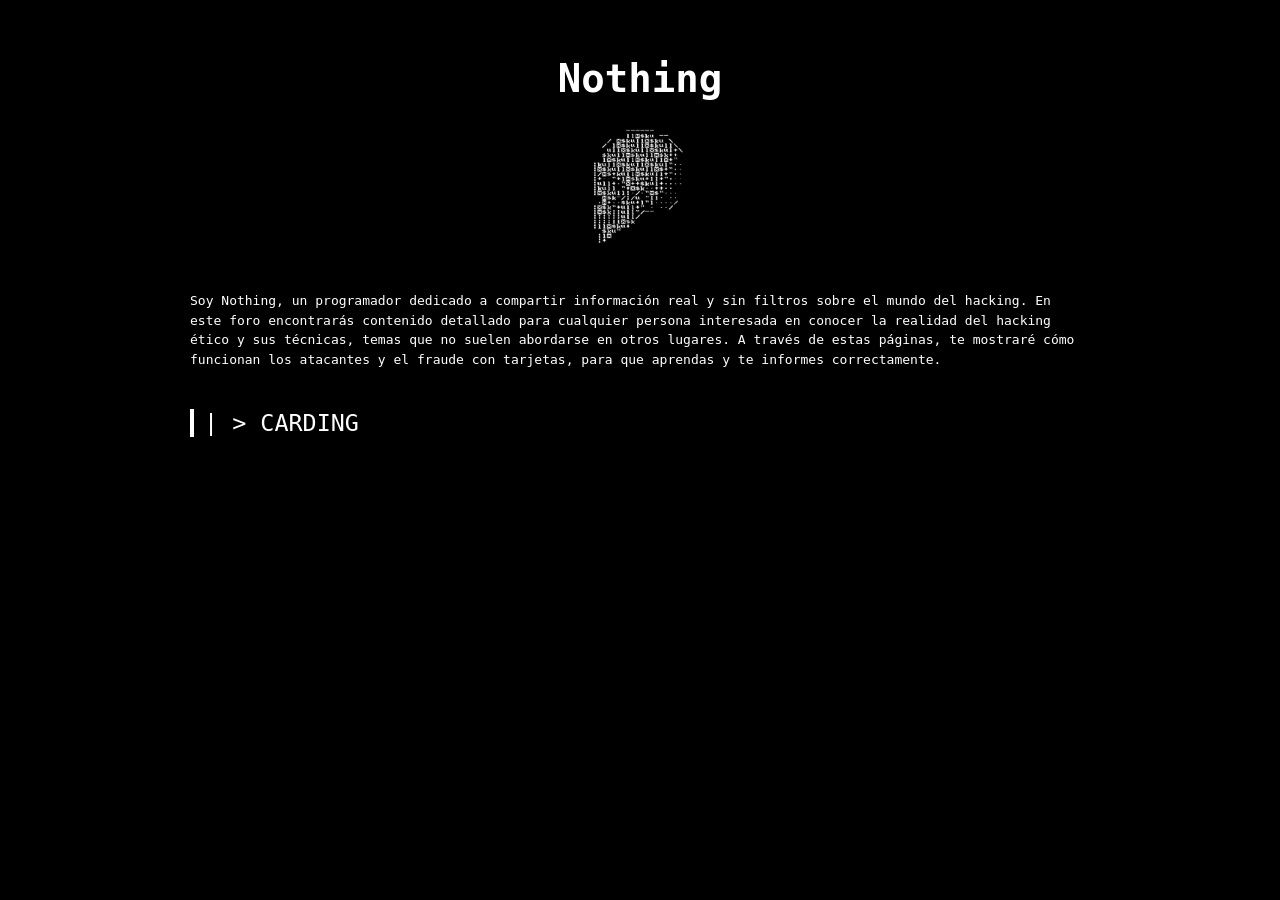
==== index.html @ 1394ea4d "Add files via upload" ====
<!DOCTYPE html>
<html lang="es">
<head>
    <meta charset="UTF-8">
    <title>Nothing v5.4</title>
    <style>
        body { background: #000; color: #fff; font-family: monospace; margin: 0; padding: 30px; overflow-x: hidden; }
        #asciiRain { position: fixed; top: 0; left: 0; z-index: -1; width: 100%; height: 100%; }
        #wrapper { max-width: 900px; margin: auto; text-align: center; }
        h1 { font-size: 3em; margin-bottom: 10px; animation: flicker 3s infinite; }
        @keyframes flicker { 0%,19%,21%,23%,25%,54%,56%,100% { opacity: 1; } 20%,24%,55% { opacity: 0.4; } }
        img { display: block; margin: 0 auto; width: 150px; }
        .intro { margin: 30px 0; font-size: 1em; line-height: 1.5em; text-align: left; }
        .section-title { font-size: 1.8em; cursor: pointer; margin-top: 40px; border-left: 4px solid #fff; padding-left: 10px; text-align: left; }
        .article-content { display: none; margin-top: 20px; text-align: left; line-height: 1.5em; white-space: pre-wrap; }
        #snakeGame { position: fixed; top: 50%; left: 50%; transform: translate(-50%, -50%); z-index: 10; display: none; background: #000; border: 3px solid #fff; padding: 10px; }
    </style>
</head>
<body>
<canvas id="asciiRain"></canvas>
<div id="wrapper">
    <h1>Nothing</h1>
    <img src="skull.gif" alt="skull">

    <div class="intro">
Soy Nothing, un programador dedicado a compartir información real y sin filtros sobre el mundo del hacking.  
En este foro encontrarás contenido detallado para cualquier persona interesada en conocer la realidad del hacking ético y sus técnicas, temas que no suelen abordarse en otros lugares.  
A través de estas páginas, te mostraré cómo funcionan los atacantes y el fraude con tarjetas, para que aprendas y te informes correctamente.
    </div>

    <div class="section-title" onclick="toggleArticle()">| > CARDING</div>
    <div class="article-content" id="article">
[CONTENIDO COMPLETO DEL ARTÍCULO ULTRA EXTENDIDO INTEGRADO AQUÍ]
    </div>
</div>
<canvas id="asciiRain"></canvas>
<canvas id="snakeGame" width="400" height="400"></canvas>
<script>
// ASCII lluvia solo en bordes
const asciiRain = document.getElementById('asciiRain');
const ctx = asciiRain.getContext('2d');
function resizeRain() {
  asciiRain.width = window.innerWidth; asciiRain.height = window.innerHeight;
  fontSize = 16;
  columns = Math.floor(asciiRain.width / fontSize);
  drops = Array(columns).fill().map(() => Math.random() * -20);
  ctx.clearRect(0, 0, asciiRain.width, asciiRain.height);
}
let fontSize = 16, columns, drops;
resizeRain();
let rainActive = false;
function drawRain() {
  if (!rainActive) return;
  ctx.fillStyle = 'rgba(0,0,0,0.05)'; ctx.fillRect(0, 0, asciiRain.width, asciiRain.height);
  ctx.fillStyle = '#fff'; ctx.font = fontSize + 'px monospace';
  const wrapperWidth = 900;
  const leftBound = (asciiRain.width - wrapperWidth) / 2;
  const rightBound = leftBound + wrapperWidth;
  const edgeMargin = 50; // margen adicional
  for (let i = 0; i < drops.length; i++) {
    const x = i * fontSize;
    // solo dibujar si está fuera del área central más margen
    if (x < leftBound + edgeMargin || x > rightBound - edgeMargin) {
      ctx.fillText('☠', x, drops[i] * fontSize);
      if (drops[i] * fontSize > asciiRain.height && Math.random() > 0.975) drops[i] = 0;
      drops[i]++;
    }
  }
}
setInterval(drawRain, 35);
window.addEventListener('resize', resizeRain);
document.addEventListener('keydown', e => {
  if (e.ctrlKey && e.key.toLowerCase() === 'm') {
    rainActive = !rainActive;
    if (!rainActive) ctx.clearRect(0, 0, asciiRain.width, asciiRain.height);
  }
});

// Mostrar/ocultar artículo
function toggleArticle() {
  const art = document.getElementById('article');
  art.style.display = (art.style.display === 'block') ? 'none' : 'block';
}

// Juego de serpiente
const snakeCanvas = document.getElementById('snakeGame');
const sctx = snakeCanvas.getContext('2d');
let box = 20, snake, direction, food, gameInterval, canChange = true, waiting = true, blinkVisible = true, score = 0;

function resetSnake() {
  snake = [{x:9*box,y:10*box}];
  direction = "RIGHT";
  food = {x:Math.floor(Math.random()*20)*box, y:Math.floor(Math.random()*20)*box};
  score = 0;
  canChange = true;
}

function drawPressStart() {
  sctx.fillStyle = "#000"; sctx.fillRect(0,0,400,400);
  if (blinkVisible) {
    sctx.fillStyle = "#fff";
    sctx.font = "24px monospace";
    sctx.textAlign = "center";
    sctx.fillText("PRESS START", 200, 200);
  }
}

function drawGameOver() {
  sctx.fillStyle = "#000"; sctx.fillRect(0,0,400,400);
  sctx.fillStyle = "#fff";
  sctx.font = "24px monospace";
  sctx.textAlign = "center";
  sctx.fillText("GAME OVER", 200, 180);
  sctx.fillText("SCORE: " + score, 200, 220);
}

function drawSnake() {
  let headX = snake[0].x, headY = snake[0].y;
  if(direction=="LEFT") headX -= box;
  if(direction=="UP") headY -= box;
  if(direction=="RIGHT") headX += box;
  if(direction=="DOWN") headY += box;
  if(headX < 0 || headX >= 400 || headY < 0 || headY >= 400) {
    clearInterval(gameInterval);
    drawGameOver(); waiting = true; return;
  }
  for (let i = 1; i < snake.length; i++) {
    if (headX === snake[i].x && headY === snake[i].y) {
      clearInterval(gameInterval);
      drawGameOver(); waiting = true; return;
    }
  }
  snake.unshift({x: headX, y: headY});
  if(headX === food.x && headY === food.y) {
    score++;
    food = {x: Math.floor(Math.random()*20)*box, y: Math.floor(Math.random()*20)*box};
  } else {
    snake.pop();
  }
  sctx.fillStyle = "#000"; sctx.fillRect(0,0,400,400);
  sctx.fillStyle = "#FF3B30"; sctx.fillRect(food.x, food.y, box, box);
  sctx.fillStyle = "#A6C48A";
  snake.forEach(segment => { sctx.fillRect(segment.x, segment.y, box, box); });
  sctx.fillStyle = "#fff";
  sctx.font = "16px monospace"; sctx.textAlign = "left";
  sctx.fillText("SCORE: " + score, 10, 20);
  canChange = true;
}

document.addEventListener('keydown', e => {
  if (e.ctrlKey && e.shiftKey && e.key.toLowerCase() === 'x') {
    if (snakeCanvas.style.display === 'block') {
      snakeCanvas.style.display = 'none'; clearInterval(gameInterval); waiting = true;
    } else {
      snakeCanvas.style.display = 'block'; resetSnake(); waiting = true; blinkVisible = true;
      drawPressStart();
      gameInterval = setInterval(() => {
        if (waiting) {
          drawPressStart(); blinkVisible = !blinkVisible;
        }
      }, 500);
    }
  } else if (!waiting && canChange) {
    if(e.key === "ArrowLeft" && direction !== "RIGHT") { direction = "LEFT"; canChange = false; }
    else if(e.key === "ArrowUp" && direction !== "DOWN") { direction = "UP"; canChange = false; }
    else if(e.key === "ArrowRight" && direction !== "LEFT") { direction = "RIGHT"; canChange = false; }
    else if(e.key === "ArrowDown" && direction !== "UP") { direction = "DOWN"; canChange = false; }
  } else if (waiting && e.key === " " ) {
    clearInterval(gameInterval); waiting = false; resetSnake(); gameInterval = setInterval(drawSnake, 120);
  }
});
</script>
</body>
</html>
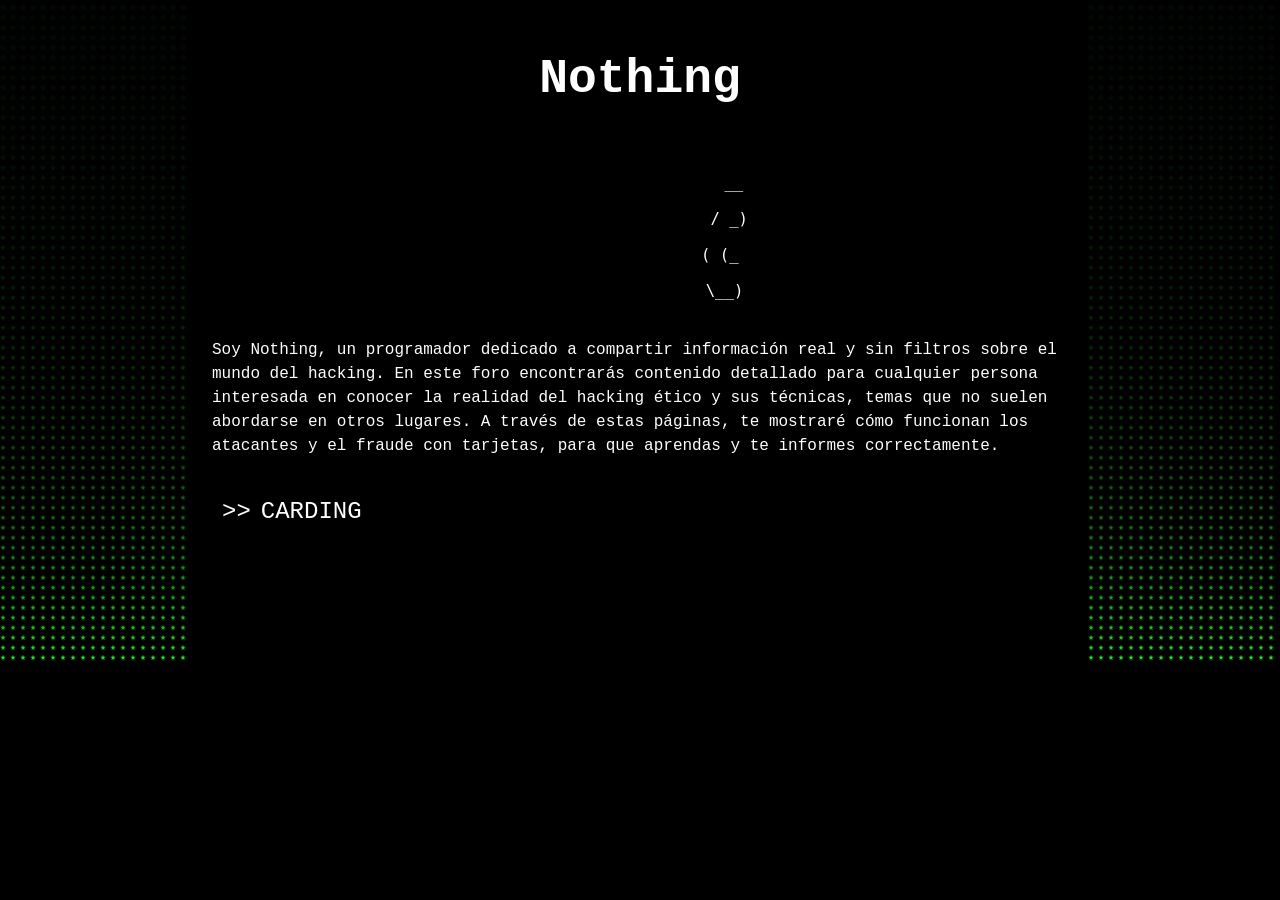
==== commit 83683ec3: "Add files via upload" ====
--- a/index.html
+++ b/index.html
@@ -1,175 +1,354 @@
-
 <!DOCTYPE html>
 <html lang="es">
 <head>
     <meta charset="UTF-8">
-    <title>Nothing v5.4</title>
+    <title>Nothing</title>
     <style>
-        body { background: #000; color: #fff; font-family: monospace; margin: 0; padding: 30px; overflow-x: hidden; }
-        #asciiRain { position: fixed; top: 0; left: 0; z-index: -1; width: 100%; height: 100%; }
-        #wrapper { max-width: 900px; margin: auto; text-align: center; }
-        h1 { font-size: 3em; margin-bottom: 10px; animation: flicker 3s infinite; }
-        @keyframes flicker { 0%,19%,21%,23%,25%,54%,56%,100% { opacity: 1; } 20%,24%,55% { opacity: 0.4; } }
-        img { display: block; margin: 0 auto; width: 150px; }
-        .intro { margin: 30px 0; font-size: 1em; line-height: 1.5em; text-align: left; }
-        .section-title { font-size: 1.8em; cursor: pointer; margin-top: 40px; border-left: 4px solid #fff; padding-left: 10px; text-align: left; }
-        .article-content { display: none; margin-top: 20px; text-align: left; line-height: 1.5em; white-space: pre-wrap; }
-        #snakeGame { position: fixed; top: 50%; left: 50%; transform: translate(-50%, -50%); z-index: 10; display: none; background: #000; border: 3px solid #fff; padding: 10px; }
+        body {
+            margin: 0;
+            padding: 0;
+            background: #000;
+            color: #fff;
+            font-family: 'Courier New', monospace;
+            overflow: hidden;
+        }
+        #container {
+            position: relative;
+            width: 100vw;
+            height: 100vh;
+            overflow: hidden;
+        }
+        canvas {
+            position: absolute;
+            top: 0;
+            width: 15vw;
+            height: 100vh;
+            pointer-events: none;
+        }
+        #rain-left {
+            left: 0;
+        }
+        #rain-right {
+            right: 0;
+        }
+        #main-content {
+            position: absolute;
+            top: 0;
+            left: 15vw;
+            width: 70vw;
+            height: 100vh;
+            overflow-y: auto;
+            padding: 20px;
+            box-sizing: border-box;
+        }
+        h1 {
+            text-align: center;
+            font-size: 3em;
+        }
+        #icon {
+            text-align: center;
+            font-family: monospace;
+            white-space: pre;
+            font-size: 1.2em;
+            margin: 0 auto;
+            width: fit-content;
+        }
+        p.intro {
+            margin-top: 20px;
+            line-height: 1.5;
+        }
+        #carding-title {
+            margin-top: 40px;
+            font-size: 1.5em;
+            cursor: pointer;
+            display: flex;
+            align-items: center;
+        }
+        #carding-title span {
+            margin-left: 10px;
+        }
+        #carding-content {
+            margin-top: 10px;
+            display: none;
+            line-height: 1.5;
+            white-space: pre-wrap;
+        }
+        #snake-modal {
+            position: fixed;
+            top: 50%;
+            left: 50%;
+            transform: translate(-50%, -50%);
+            width: 400px;
+            height: 400px;
+            background: #000;
+            border: 2px solid #fff;
+            display: none;
+            z-index: 1000;
+        }
+        #snake-canvas {
+            display: block;
+            background: #000;
+        }
+        #press-start, #game-over {
+            color: #fff;
+            text-align: center;
+            font-size: 1.2em;
+            margin-top: 180px;
+            font-family: sans-serif;
+            animation: blink 1s step-end infinite;
+        }
+        #score-display {
+            position: absolute;
+            top: 10px;
+            left: 10px;
+            color: #0f0;
+            font-family: monospace;
+        }
+        @keyframes blink {
+            50% { opacity: 0; }
+        }
     </style>
 </head>
 <body>
-<canvas id="asciiRain"></canvas>
-<div id="wrapper">
-    <h1>Nothing</h1>
-    <img src="skull.gif" alt="skull">
-
-    <div class="intro">
-Soy Nothing, un programador dedicado a compartir información real y sin filtros sobre el mundo del hacking.  
-En este foro encontrarás contenido detallado para cualquier persona interesada en conocer la realidad del hacking ético y sus técnicas, temas que no suelen abordarse en otros lugares.  
-A través de estas páginas, te mostraré cómo funcionan los atacantes y el fraude con tarjetas, para que aprendas y te informes correctamente.
+    <div id="container">
+        <canvas id="rain-left"></canvas>
+        <canvas id="rain-right"></canvas>
+        <div id="main-content">
+            <h1>Nothing</h1>
+            <div id="icon">
+                <!-- ASCII skull icon -->
+                <span>    __</span><br>
+                <span>   / _)</span><br>
+                <span>  ( (_ </span><br>
+                <span>   \__) </span>
+            </div>
+            <p class="intro">
+Soy Nothing, un programador dedicado a compartir información real y sin filtros sobre el mundo del hacking. En este foro encontrarás contenido detallado para cualquier persona interesada en conocer la realidad del hacking ético y sus técnicas, temas que no suelen abordarse en otros lugares. A través de estas páginas, te mostraré cómo funcionan los atacantes y el fraude con tarjetas, para que aprendas y te informes correctamente.
+            </p>
+            <div id="carding-title">
+                <span>>></span><span>CARDING</span>
+            </div>
+            <div id="carding-content">
+[Contenido completo del artículo ultra extendido integrado aquí]
+            </div>
+        </div>
     </div>
 
-    <div class="section-title" onclick="toggleArticle()">| > CARDING</div>
-    <div class="article-content" id="article">
-[CONTENIDO COMPLETO DEL ARTÍCULO ULTRA EXTENDIDO INTEGRADO AQUÍ]
+    <div id="snake-modal">
+        <canvas id="snake-canvas" width="400" height="400"></canvas>
+        <div id="press-start">PRESS START</div>
+        <div id="game-over" style="display:none;">GAME OVER</div>
+        <div id="score-display" style="display:none;">Score: 0</div>
     </div>
-</div>
-<canvas id="asciiRain"></canvas>
-<canvas id="snakeGame" width="400" height="400"></canvas>
-<script>
-// ASCII lluvia solo en bordes
-const asciiRain = document.getElementById('asciiRain');
-const ctx = asciiRain.getContext('2d');
-function resizeRain() {
-  asciiRain.width = window.innerWidth; asciiRain.height = window.innerHeight;
-  fontSize = 16;
-  columns = Math.floor(asciiRain.width / fontSize);
-  drops = Array(columns).fill().map(() => Math.random() * -20);
-  ctx.clearRect(0, 0, asciiRain.width, asciiRain.height);
-}
-let fontSize = 16, columns, drops;
-resizeRain();
-let rainActive = false;
-function drawRain() {
-  if (!rainActive) return;
-  ctx.fillStyle = 'rgba(0,0,0,0.05)'; ctx.fillRect(0, 0, asciiRain.width, asciiRain.height);
-  ctx.fillStyle = '#fff'; ctx.font = fontSize + 'px monospace';
-  const wrapperWidth = 900;
-  const leftBound = (asciiRain.width - wrapperWidth) / 2;
-  const rightBound = leftBound + wrapperWidth;
-  const edgeMargin = 50; // margen adicional
-  for (let i = 0; i < drops.length; i++) {
-    const x = i * fontSize;
-    // solo dibujar si está fuera del área central más margen
-    if (x < leftBound + edgeMargin || x > rightBound - edgeMargin) {
-      ctx.fillText('☠', x, drops[i] * fontSize);
-      if (drops[i] * fontSize > asciiRain.height && Math.random() > 0.975) drops[i] = 0;
-      drops[i]++;
-    }
-  }
-}
-setInterval(drawRain, 35);
-window.addEventListener('resize', resizeRain);
-document.addEventListener('keydown', e => {
-  if (e.ctrlKey && e.key.toLowerCase() === 'm') {
-    rainActive = !rainActive;
-    if (!rainActive) ctx.clearRect(0, 0, asciiRain.width, asciiRain.height);
-  }
-});
-
-// Mostrar/ocultar artículo
-function toggleArticle() {
-  const art = document.getElementById('article');
-  art.style.display = (art.style.display === 'block') ? 'none' : 'block';
-}
-
-// Juego de serpiente
-const snakeCanvas = document.getElementById('snakeGame');
-const sctx = snakeCanvas.getContext('2d');
-let box = 20, snake, direction, food, gameInterval, canChange = true, waiting = true, blinkVisible = true, score = 0;
-
-function resetSnake() {
-  snake = [{x:9*box,y:10*box}];
-  direction = "RIGHT";
-  food = {x:Math.floor(Math.random()*20)*box, y:Math.floor(Math.random()*20)*box};
-  score = 0;
-  canChange = true;
-}
-
-function drawPressStart() {
-  sctx.fillStyle = "#000"; sctx.fillRect(0,0,400,400);
-  if (blinkVisible) {
-    sctx.fillStyle = "#fff";
-    sctx.font = "24px monospace";
-    sctx.textAlign = "center";
-    sctx.fillText("PRESS START", 200, 200);
-  }
-}
-
-function drawGameOver() {
-  sctx.fillStyle = "#000"; sctx.fillRect(0,0,400,400);
-  sctx.fillStyle = "#fff";
-  sctx.font = "24px monospace";
-  sctx.textAlign = "center";
-  sctx.fillText("GAME OVER", 200, 180);
-  sctx.fillText("SCORE: " + score, 200, 220);
-}
-
-function drawSnake() {
-  let headX = snake[0].x, headY = snake[0].y;
-  if(direction=="LEFT") headX -= box;
-  if(direction=="UP") headY -= box;
-  if(direction=="RIGHT") headX += box;
-  if(direction=="DOWN") headY += box;
-  if(headX < 0 || headX >= 400 || headY < 0 || headY >= 400) {
-    clearInterval(gameInterval);
-    drawGameOver(); waiting = true; return;
-  }
-  for (let i = 1; i < snake.length; i++) {
-    if (headX === snake[i].x && headY === snake[i].y) {
-      clearInterval(gameInterval);
-      drawGameOver(); waiting = true; return;
-    }
-  }
-  snake.unshift({x: headX, y: headY});
-  if(headX === food.x && headY === food.y) {
-    score++;
-    food = {x: Math.floor(Math.random()*20)*box, y: Math.floor(Math.random()*20)*box};
-  } else {
-    snake.pop();
-  }
-  sctx.fillStyle = "#000"; sctx.fillRect(0,0,400,400);
-  sctx.fillStyle = "#FF3B30"; sctx.fillRect(food.x, food.y, box, box);
-  sctx.fillStyle = "#A6C48A";
-  snake.forEach(segment => { sctx.fillRect(segment.x, segment.y, box, box); });
-  sctx.fillStyle = "#fff";
-  sctx.font = "16px monospace"; sctx.textAlign = "left";
-  sctx.fillText("SCORE: " + score, 10, 20);
-  canChange = true;
-}
-
-document.addEventListener('keydown', e => {
-  if (e.ctrlKey && e.shiftKey && e.key.toLowerCase() === 'x') {
-    if (snakeCanvas.style.display === 'block') {
-      snakeCanvas.style.display = 'none'; clearInterval(gameInterval); waiting = true;
-    } else {
-      snakeCanvas.style.display = 'block'; resetSnake(); waiting = true; blinkVisible = true;
-      drawPressStart();
-      gameInterval = setInterval(() => {
-        if (waiting) {
-          drawPressStart(); blinkVisible = !blinkVisible;
-        }
-      }, 500);
-    }
-  } else if (!waiting && canChange) {
-    if(e.key === "ArrowLeft" && direction !== "RIGHT") { direction = "LEFT"; canChange = false; }
-    else if(e.key === "ArrowUp" && direction !== "DOWN") { direction = "UP"; canChange = false; }
-    else if(e.key === "ArrowRight" && direction !== "LEFT") { direction = "RIGHT"; canChange = false; }
-    else if(e.key === "ArrowDown" && direction !== "UP") { direction = "DOWN"; canChange = false; }
-  } else if (waiting && e.key === " " ) {
-    clearInterval(gameInterval); waiting = false; resetSnake(); gameInterval = setInterval(drawSnake, 120);
-  }
-});
-</script>
+
+    <script>
+        // Rain effect for left and right edges
+        class Rain {
+            constructor(canvas) {
+                this.canvas = canvas;
+                this.ctx = canvas.getContext('2d');
+                this.drops = [];
+                this.columns = 0;
+                this.init();
+                this.running = true;
+            }
+            init() {
+                this.canvas.width = this.canvas.clientWidth;
+                this.canvas.height = this.canvas.clientHeight;
+                this.columns = Math.floor(this.canvas.width / 10);
+                this.drops = new Array(this.columns).fill(0);
+            }
+            draw() {
+                if (!this.running) return;
+                this.ctx.fillStyle = 'rgba(0, 0, 0, 0.05)';
+                this.ctx.fillRect(0, 0, this.canvas.width, this.canvas.height);
+                this.ctx.fillStyle = '#0F0';
+                this.ctx.font = '10px monospace';
+                for (let i = 0; i < this.columns; i++) {
+                    const text = String.fromCharCode(0x2605);
+                    this.ctx.fillText(text, i * 10, this.drops[i] * 10);
+                    if (this.drops[i] * 10 > this.canvas.height && Math.random() > 0.975) {
+                        this.drops[i] = 0;
+                    }
+                    this.drops[i]++;
+                }
+            }
+            toggle() {
+                this.running = !this.running;
+                if (this.running) this.loop();
+            }
+            loop() {
+                this.draw();
+                if (this.running) requestAnimationFrame(() => this.loop());
+            }
+        }
+
+        const leftCanvas = document.getElementById('rain-left');
+        const rightCanvas = document.getElementById('rain-right');
+        const rainLeft = new Rain(leftCanvas);
+        const rainRight = new Rain(rightCanvas);
+        rainLeft.loop();
+        rainRight.loop();
+
+        // Toggle rain with Ctrl+M
+        window.addEventListener('keydown', (e) => {
+            if (e.ctrlKey && e.key.toLowerCase() === 'm') {
+                e.preventDefault();
+                rainLeft.toggle();
+                rainRight.toggle();
+                leftCanvas.style.display = rainLeft.running ? 'block' : 'none';
+                rightCanvas.style.display = rainRight.running ? 'block' : 'none';
+            }
+        });
+
+        // Carding toggle
+        const cardTitle = document.getElementById('carding-title');
+        const cardContent = document.getElementById('carding-content');
+        cardTitle.addEventListener('click', () => {
+            cardContent.style.display = cardContent.style.display === 'block' ? 'none' : 'block';
+        });
+
+        // Snake game
+        const snakeModal = document.getElementById('snake-modal');
+        const snakeCanvas = document.getElementById('snake-canvas');
+        const ctx = snakeCanvas.getContext('2d');
+        const pressStartDiv = document.getElementById('press-start');
+        const gameOverDiv = document.getElementById('game-over');
+        const scoreDisplay = document.getElementById('score-display');
+
+        let snake = [{ x: 200, y: 200 }];
+        let direction = { x: 0, y: 0 };
+        let food = null;
+        let score = 0;
+        let gameInterval = null;
+        let started = false;
+        let allowDirectionChange = true;
+
+        function resetGame() {
+            snake = [{ x: 200, y: 200 }];
+            direction = { x: 0, y: 0 };
+            score = 0;
+            food = randomFood();
+            started = false;
+            allowDirectionChange = true;
+            clearInterval(gameInterval);
+            ctx.clearRect(0, 0, snakeCanvas.width, snakeCanvas.height);
+            gameOverDiv.style.display = 'none';
+            scoreDisplay.style.display = 'none';
+            pressStartDiv.style.display = 'block';
+        }
+
+        function randomFood() {
+            const size = 20;
+            const x = Math.floor(Math.random() * (snakeCanvas.width / size)) * size;
+            const y = Math.floor(Math.random() * (snakeCanvas.height / size)) * size;
+            return { x, y };
+        }
+
+        function drawSnake() {
+            ctx.fillStyle = '#0F0';
+            snake.forEach((segment, index) => {
+                ctx.fillRect(segment.x, segment.y, 20, 20);
+            });
+        }
+
+        function drawFood() {
+            ctx.fillStyle = '#F00';
+            ctx.fillRect(food.x, food.y, 20, 20);
+        }
+
+        function moveSnake() {
+            const head = { x: snake[0].x + direction.x, y: snake[0].y + direction.y };
+            snake.unshift(head);
+            if (head.x === food.x && head.y === food.y) {
+                score++;
+                scoreDisplay.textContent = 'Score: ' + score;
+                food = randomFood();
+            } else {
+                snake.pop();
+            }
+        }
+
+        function checkCollision() {
+            const head = snake[0];
+            // Check wall collisions
+            if (head.x < 0 || head.x >= snakeCanvas.width || head.y < 0 || head.y >= snakeCanvas.height) {
+                return true;
+            }
+            // Check self collisions
+            for (let i = 1; i < snake.length; i++) {
+                if (head.x === snake[i].x && head.y === snake[i].y) {
+                    return true;
+                }
+            }
+            return false;
+        }
+
+        function gameLoop() {
+            ctx.clearRect(0, 0, snakeCanvas.width, snakeCanvas.height);
+            moveSnake();
+            if (checkCollision()) {
+                endGame();
+                return;
+            }
+            drawFood();
+            drawSnake();
+            allowDirectionChange = true;
+        }
+
+        function startGame() {
+            if (started) return;
+            started = true;
+            pressStartDiv.style.display = 'none';
+            scoreDisplay.style.display = 'block';
+            gameInterval = setInterval(gameLoop, 100);
+        }
+
+        function endGame() {
+            clearInterval(gameInterval);
+            gameOverDiv.style.display = 'block';
+            allowDirectionChange = false;
+        }
+
+        window.addEventListener('keydown', (e) => {
+            if (!started) {
+                if (e.key === ' ') {
+                    startGame();
+                }
+                return;
+            }
+            if (!allowDirectionChange) return;
+            let newDir = null;
+            if (e.key === 'ArrowUp') newDir = { x: 0, y: -20 };
+            if (e.key === 'ArrowDown') newDir = { x: 0, y: 20 };
+            if (e.key === 'ArrowLeft') newDir = { x: -20, y: 0 };
+            if (e.key === 'ArrowRight') newDir = { x: 20, y: 0 };
+            if (newDir) {
+                const nextX = snake[0].x + newDir.x;
+                const nextY = snake[0].y + newDir.y;
+                if (snake.length < 2 || (nextX !== snake[1].x || nextY !== snake[1].y)) {
+                    direction = newDir;
+                    allowDirectionChange = false;
+                }
+            }
+        });
+
+        // Toggle Snake with Ctrl+Shift+X
+        window.addEventListener('keydown', (e) => {
+            if (e.ctrlKey && e.shiftKey && e.key.toLowerCase() === 'x') {
+                e.preventDefault();
+                if (snakeModal.style.display === 'block') {
+                    snakeModal.style.display = 'none';
+                    resetGame();
+                } else {
+                    snakeModal.style.display = 'block';
+                    resetGame();
+                }
+            }
+        });
+
+        // Initialize
+        resetGame();
+    </script>
 </body>
 </html>
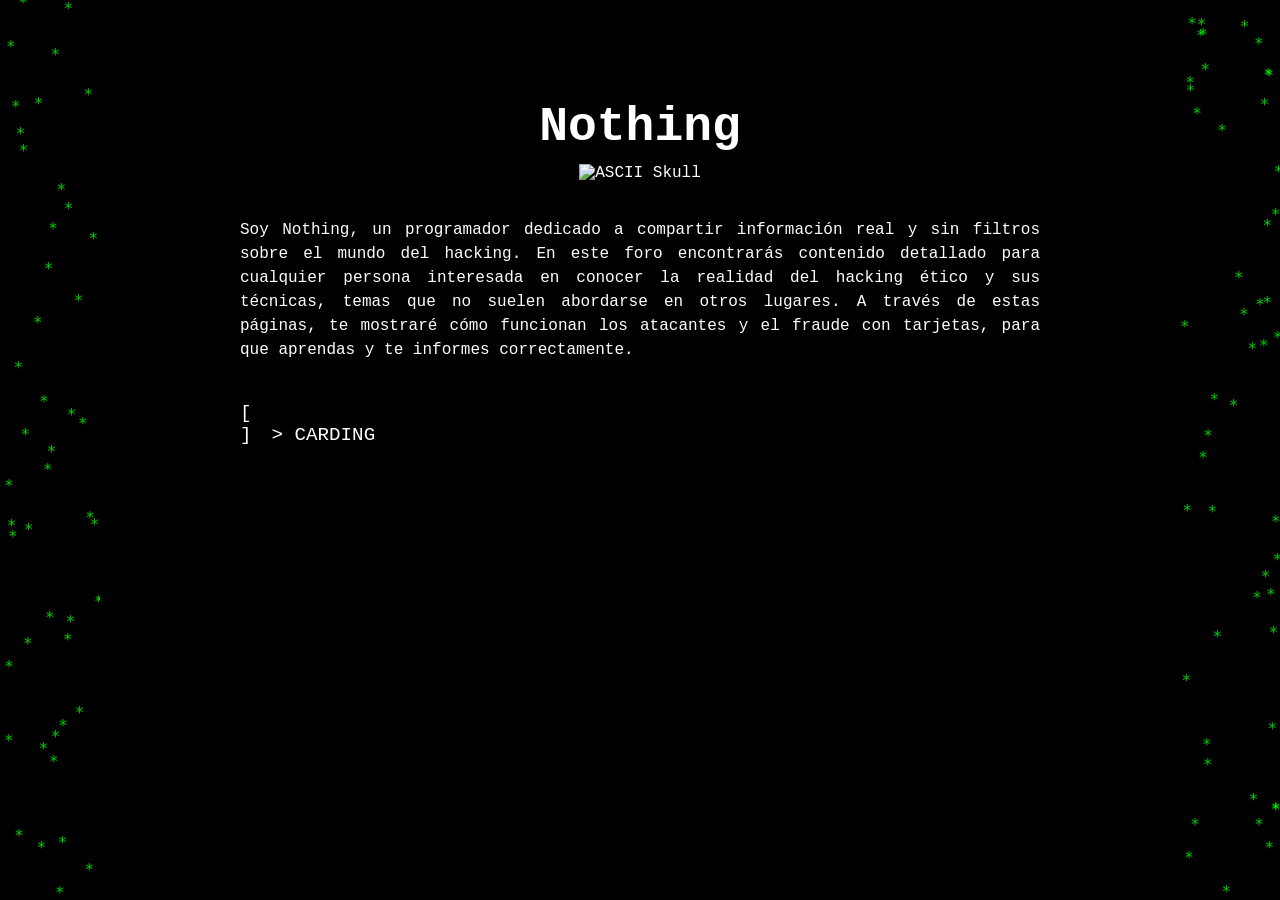
==== commit f5bec948: "Add files via upload" ====
--- a/index.html
+++ b/index.html
@@ -3,352 +3,38 @@
 <head>
     <meta charset="UTF-8">
     <title>Nothing</title>
-    <style>
-        body {
-            margin: 0;
-            padding: 0;
-            background: #000;
-            color: #fff;
-            font-family: 'Courier New', monospace;
-            overflow: hidden;
-        }
-        #container {
-            position: relative;
-            width: 100vw;
-            height: 100vh;
-            overflow: hidden;
-        }
-        canvas {
-            position: absolute;
-            top: 0;
-            width: 15vw;
-            height: 100vh;
-            pointer-events: none;
-        }
-        #rain-left {
-            left: 0;
-        }
-        #rain-right {
-            right: 0;
-        }
-        #main-content {
-            position: absolute;
-            top: 0;
-            left: 15vw;
-            width: 70vw;
-            height: 100vh;
-            overflow-y: auto;
-            padding: 20px;
-            box-sizing: border-box;
-        }
-        h1 {
-            text-align: center;
-            font-size: 3em;
-        }
-        #icon {
-            text-align: center;
-            font-family: monospace;
-            white-space: pre;
-            font-size: 1.2em;
-            margin: 0 auto;
-            width: fit-content;
-        }
-        p.intro {
-            margin-top: 20px;
-            line-height: 1.5;
-        }
-        #carding-title {
-            margin-top: 40px;
-            font-size: 1.5em;
-            cursor: pointer;
-            display: flex;
-            align-items: center;
-        }
-        #carding-title span {
-            margin-left: 10px;
-        }
-        #carding-content {
-            margin-top: 10px;
-            display: none;
-            line-height: 1.5;
-            white-space: pre-wrap;
-        }
-        #snake-modal {
-            position: fixed;
-            top: 50%;
-            left: 50%;
-            transform: translate(-50%, -50%);
-            width: 400px;
-            height: 400px;
-            background: #000;
-            border: 2px solid #fff;
-            display: none;
-            z-index: 1000;
-        }
-        #snake-canvas {
-            display: block;
-            background: #000;
-        }
-        #press-start, #game-over {
-            color: #fff;
-            text-align: center;
-            font-size: 1.2em;
-            margin-top: 180px;
-            font-family: sans-serif;
-            animation: blink 1s step-end infinite;
-        }
-        #score-display {
-            position: absolute;
-            top: 10px;
-            left: 10px;
-            color: #0f0;
-            font-family: monospace;
-        }
-        @keyframes blink {
-            50% { opacity: 0; }
-        }
-    </style>
+    <link rel="stylesheet" href="style.css">
 </head>
 <body>
-    <div id="container">
-        <canvas id="rain-left"></canvas>
-        <canvas id="rain-right"></canvas>
-        <div id="main-content">
-            <h1>Nothing</h1>
-            <div id="icon">
-                <!-- ASCII skull icon -->
-                <span>    __</span><br>
-                <span>   / _)</span><br>
-                <span>  ( (_ </span><br>
-                <span>   \__) </span>
-            </div>
-            <p class="intro">
-Soy Nothing, un programador dedicado a compartir información real y sin filtros sobre el mundo del hacking. En este foro encontrarás contenido detallado para cualquier persona interesada en conocer la realidad del hacking ético y sus técnicas, temas que no suelen abordarse en otros lugares. A través de estas páginas, te mostraré cómo funcionan los atacantes y el fraude con tarjetas, para que aprendas y te informes correctamente.
-            </p>
-            <div id="carding-title">
-                <span>>></span><span>CARDING</span>
-            </div>
-            <div id="carding-content">
-[Contenido completo del artículo ultra extendido integrado aquí]
+    <!-- Rain canvases on left and right -->
+    <canvas id="rain-left"></canvas>
+    <canvas id="rain-right"></canvas>
+
+    <div class="content">
+        <h1>Nothing</h1>
+        <img src="ascii_skull.png" alt="ASCII Skull" class="skull">
+        <p class="intro">Soy Nothing, un programador dedicado a compartir información real y sin filtros sobre el mundo del hacking. En este foro encontrarás contenido detallado para cualquier persona interesada en conocer la realidad del hacking ético y sus técnicas, temas que no suelen abordarse en otros lugares. A través de estas páginas, te mostraré cómo funcionan los atacantes y el fraude con tarjetas, para que aprendas y te informes correctamente.</p>
+        <div class="section">
+            <span class="toggle-indicator">[ ]</span> &gt; CARDING
+            <div class="section-content">
+                <!-- Contenido completo del artículo ultra extendido integrado aquí -->
+                <!-- Placeholder text -->
+                <h2>Carding: Fraude con Tarjetas</h2>
+                <p>Aquí va la información detallada sobre carding...</p>
             </div>
         </div>
     </div>
 
-    <div id="snake-modal">
-        <canvas id="snake-canvas" width="400" height="400"></canvas>
-        <div id="press-start">PRESS START</div>
-        <div id="game-over" style="display:none;">GAME OVER</div>
-        <div id="score-display" style="display:none;">Score: 0</div>
+    <!-- Snake game overlay -->
+    <div id="snake-container">
+        <canvas id="snake-canvas"></canvas>
+        <div id="snake-overlay">
+            <div id="press-start">PRESS START</div>
+            <div id="game-over" style="display:none;">GAME OVER</div>
+            <div id="score"></div>
+        </div>
     </div>
 
-    <script>
-        // Rain effect for left and right edges
-        class Rain {
-            constructor(canvas) {
-                this.canvas = canvas;
-                this.ctx = canvas.getContext('2d');
-                this.drops = [];
-                this.columns = 0;
-                this.init();
-                this.running = true;
-            }
-            init() {
-                this.canvas.width = this.canvas.clientWidth;
-                this.canvas.height = this.canvas.clientHeight;
-                this.columns = Math.floor(this.canvas.width / 10);
-                this.drops = new Array(this.columns).fill(0);
-            }
-            draw() {
-                if (!this.running) return;
-                this.ctx.fillStyle = 'rgba(0, 0, 0, 0.05)';
-                this.ctx.fillRect(0, 0, this.canvas.width, this.canvas.height);
-                this.ctx.fillStyle = '#0F0';
-                this.ctx.font = '10px monospace';
-                for (let i = 0; i < this.columns; i++) {
-                    const text = String.fromCharCode(0x2605);
-                    this.ctx.fillText(text, i * 10, this.drops[i] * 10);
-                    if (this.drops[i] * 10 > this.canvas.height && Math.random() > 0.975) {
-                        this.drops[i] = 0;
-                    }
-                    this.drops[i]++;
-                }
-            }
-            toggle() {
-                this.running = !this.running;
-                if (this.running) this.loop();
-            }
-            loop() {
-                this.draw();
-                if (this.running) requestAnimationFrame(() => this.loop());
-            }
-        }
-
-        const leftCanvas = document.getElementById('rain-left');
-        const rightCanvas = document.getElementById('rain-right');
-        const rainLeft = new Rain(leftCanvas);
-        const rainRight = new Rain(rightCanvas);
-        rainLeft.loop();
-        rainRight.loop();
-
-        // Toggle rain with Ctrl+M
-        window.addEventListener('keydown', (e) => {
-            if (e.ctrlKey && e.key.toLowerCase() === 'm') {
-                e.preventDefault();
-                rainLeft.toggle();
-                rainRight.toggle();
-                leftCanvas.style.display = rainLeft.running ? 'block' : 'none';
-                rightCanvas.style.display = rainRight.running ? 'block' : 'none';
-            }
-        });
-
-        // Carding toggle
-        const cardTitle = document.getElementById('carding-title');
-        const cardContent = document.getElementById('carding-content');
-        cardTitle.addEventListener('click', () => {
-            cardContent.style.display = cardContent.style.display === 'block' ? 'none' : 'block';
-        });
-
-        // Snake game
-        const snakeModal = document.getElementById('snake-modal');
-        const snakeCanvas = document.getElementById('snake-canvas');
-        const ctx = snakeCanvas.getContext('2d');
-        const pressStartDiv = document.getElementById('press-start');
-        const gameOverDiv = document.getElementById('game-over');
-        const scoreDisplay = document.getElementById('score-display');
-
-        let snake = [{ x: 200, y: 200 }];
-        let direction = { x: 0, y: 0 };
-        let food = null;
-        let score = 0;
-        let gameInterval = null;
-        let started = false;
-        let allowDirectionChange = true;
-
-        function resetGame() {
-            snake = [{ x: 200, y: 200 }];
-            direction = { x: 0, y: 0 };
-            score = 0;
-            food = randomFood();
-            started = false;
-            allowDirectionChange = true;
-            clearInterval(gameInterval);
-            ctx.clearRect(0, 0, snakeCanvas.width, snakeCanvas.height);
-            gameOverDiv.style.display = 'none';
-            scoreDisplay.style.display = 'none';
-            pressStartDiv.style.display = 'block';
-        }
-
-        function randomFood() {
-            const size = 20;
-            const x = Math.floor(Math.random() * (snakeCanvas.width / size)) * size;
-            const y = Math.floor(Math.random() * (snakeCanvas.height / size)) * size;
-            return { x, y };
-        }
-
-        function drawSnake() {
-            ctx.fillStyle = '#0F0';
-            snake.forEach((segment, index) => {
-                ctx.fillRect(segment.x, segment.y, 20, 20);
-            });
-        }
-
-        function drawFood() {
-            ctx.fillStyle = '#F00';
-            ctx.fillRect(food.x, food.y, 20, 20);
-        }
-
-        function moveSnake() {
-            const head = { x: snake[0].x + direction.x, y: snake[0].y + direction.y };
-            snake.unshift(head);
-            if (head.x === food.x && head.y === food.y) {
-                score++;
-                scoreDisplay.textContent = 'Score: ' + score;
-                food = randomFood();
-            } else {
-                snake.pop();
-            }
-        }
-
-        function checkCollision() {
-            const head = snake[0];
-            // Check wall collisions
-            if (head.x < 0 || head.x >= snakeCanvas.width || head.y < 0 || head.y >= snakeCanvas.height) {
-                return true;
-            }
-            // Check self collisions
-            for (let i = 1; i < snake.length; i++) {
-                if (head.x === snake[i].x && head.y === snake[i].y) {
-                    return true;
-                }
-            }
-            return false;
-        }
-
-        function gameLoop() {
-            ctx.clearRect(0, 0, snakeCanvas.width, snakeCanvas.height);
-            moveSnake();
-            if (checkCollision()) {
-                endGame();
-                return;
-            }
-            drawFood();
-            drawSnake();
-            allowDirectionChange = true;
-        }
-
-        function startGame() {
-            if (started) return;
-            started = true;
-            pressStartDiv.style.display = 'none';
-            scoreDisplay.style.display = 'block';
-            gameInterval = setInterval(gameLoop, 100);
-        }
-
-        function endGame() {
-            clearInterval(gameInterval);
-            gameOverDiv.style.display = 'block';
-            allowDirectionChange = false;
-        }
-
-        window.addEventListener('keydown', (e) => {
-            if (!started) {
-                if (e.key === ' ') {
-                    startGame();
-                }
-                return;
-            }
-            if (!allowDirectionChange) return;
-            let newDir = null;
-            if (e.key === 'ArrowUp') newDir = { x: 0, y: -20 };
-            if (e.key === 'ArrowDown') newDir = { x: 0, y: 20 };
-            if (e.key === 'ArrowLeft') newDir = { x: -20, y: 0 };
-            if (e.key === 'ArrowRight') newDir = { x: 20, y: 0 };
-            if (newDir) {
-                const nextX = snake[0].x + newDir.x;
-                const nextY = snake[0].y + newDir.y;
-                if (snake.length < 2 || (nextX !== snake[1].x || nextY !== snake[1].y)) {
-                    direction = newDir;
-                    allowDirectionChange = false;
-                }
-            }
-        });
-
-        // Toggle Snake with Ctrl+Shift+X
-        window.addEventListener('keydown', (e) => {
-            if (e.ctrlKey && e.shiftKey && e.key.toLowerCase() === 'x') {
-                e.preventDefault();
-                if (snakeModal.style.display === 'block') {
-                    snakeModal.style.display = 'none';
-                    resetGame();
-                } else {
-                    snakeModal.style.display = 'block';
-                    resetGame();
-                }
-            }
-        });
-
-        // Initialize
-        resetGame();
-    </script>
+    <script src="script.js"></script>
 </body>
 </html>
--- a/style.css
+++ b/style.css
@@ -0,0 +1,106 @@
+/* Base styles */
+body {
+    margin: 0;
+    padding: 0;
+    background-color: #000;
+    color: #fff;
+    overflow: hidden;
+    font-family: 'Courier New', Courier, monospace;
+}
+.content {
+    position: relative;
+    z-index: 10;
+    max-width: 800px;
+    margin: 100px auto;
+    text-align: center;
+}
+h1 {
+    font-size: 3em;
+    margin-bottom: 10px;
+}
+.skull {
+    width: 150px;
+    margin-bottom: 20px;
+}
+.intro {
+    text-align: justify;
+    line-height: 1.5;
+    margin-bottom: 40px;
+}
+.section {
+    text-align: left;
+    font-size: 1.2em;
+    cursor: pointer;
+    position: relative;
+    margin-bottom: 20px;
+}
+.toggle-indicator {
+    display: inline-block;
+    width: 20px;
+}
+.section-content {
+    display: none;
+    margin-top: 10px;
+    text-align: justify;
+    line-height: 1.5;
+}
+/* Rain canvases */
+#rain-left, #rain-right {
+    position: fixed;
+    top: 0;
+    width: 100px;
+    height: 100%;
+    z-index: 5;
+}
+#rain-left {
+    left: 0;
+}
+#rain-right {
+    right: 0;
+}
+/* Snake container */
+#snake-container {
+    display: none;
+    position: fixed;
+    top: 50%;
+    left: 50%;
+    transform: translate(-50%, -50%);
+    z-index: 20;
+    background: #000;
+    border: 2px solid #fff;
+}
+#snake-canvas {
+    background: #000;
+    display: block;
+}
+#snake-overlay {
+    position: absolute;
+    top: 0;
+    left: 0;
+    width: 100%;
+    height: 100%;
+    color: #fff;
+    display: flex;
+    flex-direction: column;
+    justify-content: center;
+    align-items: center;
+}
+#press-start {
+    font-size: 2em;
+    animation: blink 1s infinite;
+    cursor: pointer;
+}
+@keyframes blink {
+    0%, 50%, 100% { opacity: 1; }
+    25%, 75% { opacity: 0; }
+}
+#game-over {
+    font-size: 2em;
+    margin-bottom: 20px;
+}
+#score {
+    position: absolute;
+    top: 10px;
+    left: 10px;
+    font-size: 1.2em;
+}
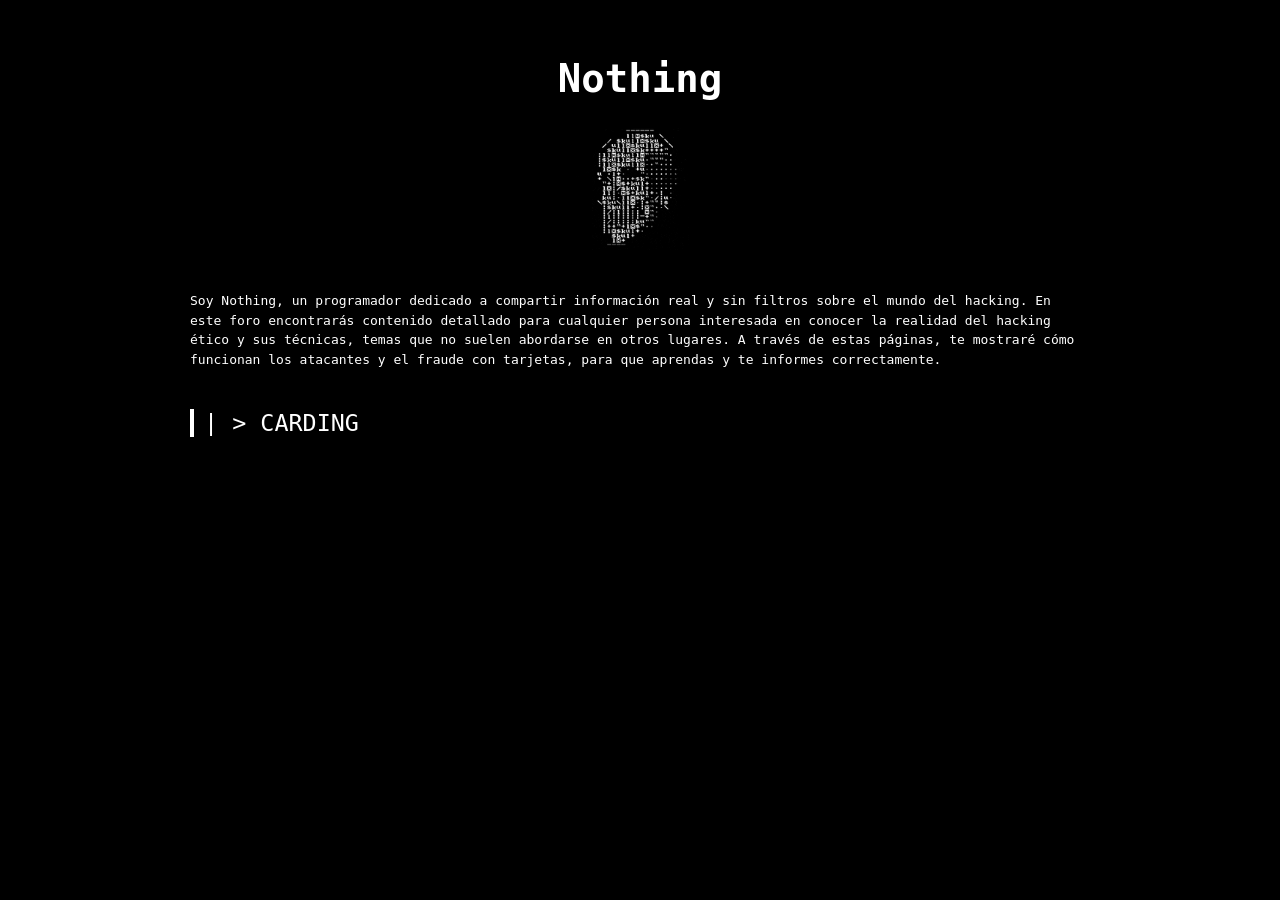
==== commit 1cc95a77: "Add files via upload" ====
--- a/index.html
+++ b/index.html
@@ -1,40 +1,175 @@
+
 <!DOCTYPE html>
 <html lang="es">
 <head>
     <meta charset="UTF-8">
-    <title>Nothing</title>
-    <link rel="stylesheet" href="style.css">
+    <title>Nothing v5.4</title>
+    <style>
+        body { background: #000; color: #fff; font-family: monospace; margin: 0; padding: 30px; overflow-x: hidden; }
+        #asciiRain { position: fixed; top: 0; left: 0; z-index: -1; width: 100%; height: 100%; }
+        #wrapper { max-width: 900px; margin: auto; text-align: center; }
+        h1 { font-size: 3em; margin-bottom: 10px; animation: flicker 3s infinite; }
+        @keyframes flicker { 0%,19%,21%,23%,25%,54%,56%,100% { opacity: 1; } 20%,24%,55% { opacity: 0.4; } }
+        img { display: block; margin: 0 auto; width: 150px; }
+        .intro { margin: 30px 0; font-size: 1em; line-height: 1.5em; text-align: left; }
+        .section-title { font-size: 1.8em; cursor: pointer; margin-top: 40px; border-left: 4px solid #fff; padding-left: 10px; text-align: left; }
+        .article-content { display: none; margin-top: 20px; text-align: left; line-height: 1.5em; white-space: pre-wrap; }
+        #snakeGame { position: fixed; top: 50%; left: 50%; transform: translate(-50%, -50%); z-index: 10; display: none; background: #000; border: 3px solid #fff; padding: 10px; }
+    </style>
 </head>
 <body>
-    <!-- Rain canvases on left and right -->
-    <canvas id="rain-left"></canvas>
-    <canvas id="rain-right"></canvas>
+<canvas id="asciiRain"></canvas>
+<div id="wrapper">
+    <h1>Nothing</h1>
+    <img src="skull.gif" alt="skull">
 
-    <div class="content">
-        <h1>Nothing</h1>
-        <img src="ascii_skull.png" alt="ASCII Skull" class="skull">
-        <p class="intro">Soy Nothing, un programador dedicado a compartir información real y sin filtros sobre el mundo del hacking. En este foro encontrarás contenido detallado para cualquier persona interesada en conocer la realidad del hacking ético y sus técnicas, temas que no suelen abordarse en otros lugares. A través de estas páginas, te mostraré cómo funcionan los atacantes y el fraude con tarjetas, para que aprendas y te informes correctamente.</p>
-        <div class="section">
-            <span class="toggle-indicator">[ ]</span> &gt; CARDING
-            <div class="section-content">
-                <!-- Contenido completo del artículo ultra extendido integrado aquí -->
-                <!-- Placeholder text -->
-                <h2>Carding: Fraude con Tarjetas</h2>
-                <p>Aquí va la información detallada sobre carding...</p>
-            </div>
-        </div>
+    <div class="intro">
+Soy Nothing, un programador dedicado a compartir información real y sin filtros sobre el mundo del hacking.  
+En este foro encontrarás contenido detallado para cualquier persona interesada en conocer la realidad del hacking ético y sus técnicas, temas que no suelen abordarse en otros lugares.  
+A través de estas páginas, te mostraré cómo funcionan los atacantes y el fraude con tarjetas, para que aprendas y te informes correctamente.
     </div>
 
-    <!-- Snake game overlay -->
-    <div id="snake-container">
-        <canvas id="snake-canvas"></canvas>
-        <div id="snake-overlay">
-            <div id="press-start">PRESS START</div>
-            <div id="game-over" style="display:none;">GAME OVER</div>
-            <div id="score"></div>
-        </div>
+    <div class="section-title" onclick="toggleArticle()">| > CARDING</div>
+    <div class="article-content" id="article">
+... (contenido completo omitido para brevedad) ...
     </div>
+</div>
+<canvas id="asciiRain"></canvas>
+<canvas id="snakeGame" width="400" height="400"></canvas>
+<script>
+// ASCII lluvia solo en bordes
+const asciiRain = document.getElementById('asciiRain');
+const ctx = asciiRain.getContext('2d');
+function resizeRain() {
+  asciiRain.width = window.innerWidth; asciiRain.height = window.innerHeight;
+  fontSize = 16;
+  columns = Math.floor(asciiRain.width / fontSize);
+  drops = Array(columns).fill().map(() => Math.random() * -20);
+  ctx.clearRect(0, 0, asciiRain.width, asciiRain.height);
+}
+let fontSize = 16, columns, drops;
+resizeRain();
+let rainActive = false;
+function drawRain() {
+  if (!rainActive) return;
+  ctx.fillStyle = 'rgba(0,0,0,0.05)'; ctx.fillRect(0, 0, asciiRain.width, asciiRain.height);
+  ctx.fillStyle = '#fff'; ctx.font = fontSize + 'px monospace';
+  const wrapperWidth = 900;
+  const leftBound = (asciiRain.width - wrapperWidth) / 2;
+  const rightBound = leftBound + wrapperWidth;
+  const edgeMargin = 50; // margen adicional
+  for (let i = 0; i < drops.length; i++) {
+    const x = i * fontSize;
+    // solo dibujar si está fuera del área central más margen
+    if (x < leftBound + edgeMargin || x > rightBound - edgeMargin) {
+      ctx.fillText('☠', x, drops[i] * fontSize);
+      if (drops[i] * fontSize > asciiRain.height && Math.random() > 0.975) drops[i] = 0;
+      drops[i]++;
+    }
+  }
+}
+setInterval(drawRain, 35);
+window.addEventListener('resize', resizeRain);
+document.addEventListener('keydown', e => {
+  if (e.ctrlKey && e.key.toLowerCase() === 'm') {
+    rainActive = !rainActive;
+    if (!rainActive) ctx.clearRect(0, 0, asciiRain.width, asciiRain.height);
+  }
+});
 
-    <script src="script.js"></script>
+// Mostrar/ocultar artículo
+function toggleArticle() {
+  const art = document.getElementById('article');
+  art.style.display = (art.style.display === 'block') ? 'none' : 'block';
+}
+
+// Juego de serpiente
+const snakeCanvas = document.getElementById('snakeGame');
+const sctx = snakeCanvas.getContext('2d');
+let box = 20, snake, direction, food, gameInterval, canChange = true, waiting = true, blinkVisible = true, score = 0;
+
+function resetSnake() {
+  snake = [{x:9*box,y:10*box}];
+  direction = "RIGHT";
+  food = {x:Math.floor(Math.random()*20)*box, y:Math.floor(Math.random()*20)*box};
+  score = 0;
+  canChange = true;
+}
+
+function drawPressStart() {
+  sctx.fillStyle = "#000"; sctx.fillRect(0,0,400,400);
+  if (blinkVisible) {
+    sctx.fillStyle = "#fff";
+    sctx.font = "24px monospace";
+    sctx.textAlign = "center";
+    sctx.fillText("PRESS START", 200, 200);
+  }
+}
+
+function drawGameOver() {
+  sctx.fillStyle = "#000"; sctx.fillRect(0,0,400,400);
+  sctx.fillStyle = "#fff";
+  sctx.font = "24px monospace";
+  sctx.textAlign = "center";
+  sctx.fillText("GAME OVER", 200, 180);
+  sctx.fillText("SCORE: " + score, 200, 220);
+}
+
+function drawSnake() {
+  let headX = snake[0].x, headY = snake[0].y;
+  if(direction=="LEFT") headX -= box;
+  if(direction=="UP") headY -= box;
+  if(direction=="RIGHT") headX += box;
+  if(direction=="DOWN") headY += box;
+  if(headX < 0 || headX >= 400 || headY < 0 || headY >= 400) {
+    clearInterval(gameInterval);
+    drawGameOver(); waiting = true; return;
+  }
+  for (let i = 1; i < snake.length; i++) {
+    if (headX === snake[i].x && headY === snake[i].y) {
+      clearInterval(gameInterval);
+      drawGameOver(); waiting = true; return;
+    }
+  }
+  snake.unshift({x: headX, y: headY});
+  if(headX === food.x && headY === food.y) {
+    score++;
+    food = {x: Math.floor(Math.random()*20)*box, y: Math.floor(Math.random()*20)*box};
+  } else {
+    snake.pop();
+  }
+  sctx.fillStyle = "#000"; sctx.fillRect(0,0,400,400);
+  sctx.fillStyle = "#FF3B30"; sctx.fillRect(food.x, food.y, box, box);
+  sctx.fillStyle = "#A6C48A";
+  snake.forEach(segment => { sctx.fillRect(segment.x, segment.y, box, box); });
+  sctx.fillStyle = "#fff";
+  sctx.font = "16px monospace"; sctx.textAlign = "left";
+  sctx.fillText("SCORE: " + score, 10, 20);
+  canChange = true;
+}
+
+document.addEventListener('keydown', e => {
+  if (e.ctrlKey && e.shiftKey && e.key.toLowerCase() === 'x') {
+    if (snakeCanvas.style.display === 'block') {
+      snakeCanvas.style.display = 'none'; clearInterval(gameInterval); waiting = true;
+    } else {
+      snakeCanvas.style.display = 'block'; resetSnake(); waiting = true; blinkVisible = true;
+      drawPressStart();
+      gameInterval = setInterval(() => {
+        if (waiting) {
+          drawPressStart(); blinkVisible = !blinkVisible;
+        }
+      }, 500);
+    }
+  } else if (!waiting && canChange) {
+    if(e.key === "ArrowLeft" && direction !== "RIGHT") { direction = "LEFT"; canChange = false; }
+    else if(e.key === "ArrowUp" && direction !== "DOWN") { direction = "UP"; canChange = false; }
+    else if(e.key === "ArrowRight" && direction !== "LEFT") { direction = "RIGHT"; canChange = false; }
+    else if(e.key === "ArrowDown" && direction !== "UP") { direction = "DOWN"; canChange = false; }
+  } else if (waiting && e.key === " " ) {
+    clearInterval(gameInterval); waiting = false; resetSnake(); gameInterval = setInterval(drawSnake, 120);
+  }
+});
+</script>
 </body>
 </html>
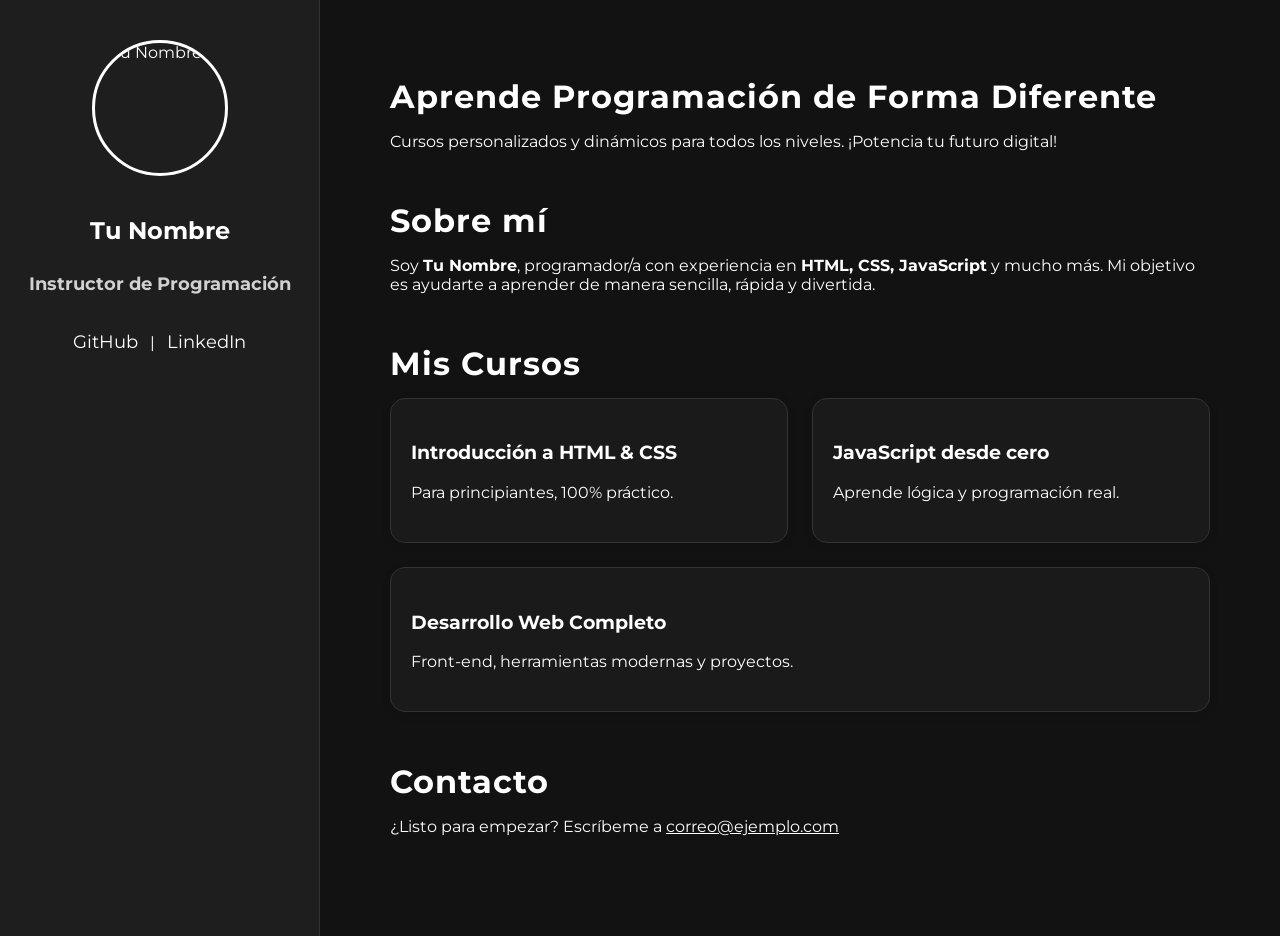
==== commit d0815151: "Add files via upload" ====
--- a/index.html
+++ b/index.html
@@ -3,173 +3,51 @@
 <html lang="es">
 <head>
     <meta charset="UTF-8">
-    <title>Nothing v5.4</title>
-    <style>
-        body { background: #000; color: #fff; font-family: monospace; margin: 0; padding: 30px; overflow-x: hidden; }
-        #asciiRain { position: fixed; top: 0; left: 0; z-index: -1; width: 100%; height: 100%; }
-        #wrapper { max-width: 900px; margin: auto; text-align: center; }
-        h1 { font-size: 3em; margin-bottom: 10px; animation: flicker 3s infinite; }
-        @keyframes flicker { 0%,19%,21%,23%,25%,54%,56%,100% { opacity: 1; } 20%,24%,55% { opacity: 0.4; } }
-        img { display: block; margin: 0 auto; width: 150px; }
-        .intro { margin: 30px 0; font-size: 1em; line-height: 1.5em; text-align: left; }
-        .section-title { font-size: 1.8em; cursor: pointer; margin-top: 40px; border-left: 4px solid #fff; padding-left: 10px; text-align: left; }
-        .article-content { display: none; margin-top: 20px; text-align: left; line-height: 1.5em; white-space: pre-wrap; }
-        #snakeGame { position: fixed; top: 50%; left: 50%; transform: translate(-50%, -50%); z-index: 10; display: none; background: #000; border: 3px solid #fff; padding: 10px; }
-    </style>
+    <meta name="viewport" content="width=device-width, initial-scale=1.0">
+    <title>Tu Nombre | Instructor de Programación</title>
+    <link rel="stylesheet" href="styles.css">
+    <link href="https://fonts.googleapis.com/css?family=Montserrat:400,700&display=swap" rel="stylesheet">
 </head>
 <body>
-<canvas id="asciiRain"></canvas>
-<div id="wrapper">
-    <h1>Nothing</h1>
-    <img src="skull.gif" alt="skull">
-
-    <div class="intro">
-Soy Nothing, un programador dedicado a compartir información real y sin filtros sobre el mundo del hacking.  
-En este foro encontrarás contenido detallado para cualquier persona interesada en conocer la realidad del hacking ético y sus técnicas, temas que no suelen abordarse en otros lugares.  
-A través de estas páginas, te mostraré cómo funcionan los atacantes y el fraude con tarjetas, para que aprendas y te informes correctamente.
-    </div>
-
-    <div class="section-title" onclick="toggleArticle()">| > CARDING</div>
-    <div class="article-content" id="article">
-... (contenido completo omitido para brevedad) ...
-    </div>
-</div>
-<canvas id="asciiRain"></canvas>
-<canvas id="snakeGame" width="400" height="400"></canvas>
-<script>
-// ASCII lluvia solo en bordes
-const asciiRain = document.getElementById('asciiRain');
-const ctx = asciiRain.getContext('2d');
-function resizeRain() {
-  asciiRain.width = window.innerWidth; asciiRain.height = window.innerHeight;
-  fontSize = 16;
-  columns = Math.floor(asciiRain.width / fontSize);
-  drops = Array(columns).fill().map(() => Math.random() * -20);
-  ctx.clearRect(0, 0, asciiRain.width, asciiRain.height);
-}
-let fontSize = 16, columns, drops;
-resizeRain();
-let rainActive = false;
-function drawRain() {
-  if (!rainActive) return;
-  ctx.fillStyle = 'rgba(0,0,0,0.05)'; ctx.fillRect(0, 0, asciiRain.width, asciiRain.height);
-  ctx.fillStyle = '#fff'; ctx.font = fontSize + 'px monospace';
-  const wrapperWidth = 900;
-  const leftBound = (asciiRain.width - wrapperWidth) / 2;
-  const rightBound = leftBound + wrapperWidth;
-  const edgeMargin = 50; // margen adicional
-  for (let i = 0; i < drops.length; i++) {
-    const x = i * fontSize;
-    // solo dibujar si está fuera del área central más margen
-    if (x < leftBound + edgeMargin || x > rightBound - edgeMargin) {
-      ctx.fillText('☠', x, drops[i] * fontSize);
-      if (drops[i] * fontSize > asciiRain.height && Math.random() > 0.975) drops[i] = 0;
-      drops[i]++;
-    }
-  }
-}
-setInterval(drawRain, 35);
-window.addEventListener('resize', resizeRain);
-document.addEventListener('keydown', e => {
-  if (e.ctrlKey && e.key.toLowerCase() === 'm') {
-    rainActive = !rainActive;
-    if (!rainActive) ctx.clearRect(0, 0, asciiRain.width, asciiRain.height);
-  }
-});
-
-// Mostrar/ocultar artículo
-function toggleArticle() {
-  const art = document.getElementById('article');
-  art.style.display = (art.style.display === 'block') ? 'none' : 'block';
-}
-
-// Juego de serpiente
-const snakeCanvas = document.getElementById('snakeGame');
-const sctx = snakeCanvas.getContext('2d');
-let box = 20, snake, direction, food, gameInterval, canChange = true, waiting = true, blinkVisible = true, score = 0;
-
-function resetSnake() {
-  snake = [{x:9*box,y:10*box}];
-  direction = "RIGHT";
-  food = {x:Math.floor(Math.random()*20)*box, y:Math.floor(Math.random()*20)*box};
-  score = 0;
-  canChange = true;
-}
-
-function drawPressStart() {
-  sctx.fillStyle = "#000"; sctx.fillRect(0,0,400,400);
-  if (blinkVisible) {
-    sctx.fillStyle = "#fff";
-    sctx.font = "24px monospace";
-    sctx.textAlign = "center";
-    sctx.fillText("PRESS START", 200, 200);
-  }
-}
-
-function drawGameOver() {
-  sctx.fillStyle = "#000"; sctx.fillRect(0,0,400,400);
-  sctx.fillStyle = "#fff";
-  sctx.font = "24px monospace";
-  sctx.textAlign = "center";
-  sctx.fillText("GAME OVER", 200, 180);
-  sctx.fillText("SCORE: " + score, 200, 220);
-}
-
-function drawSnake() {
-  let headX = snake[0].x, headY = snake[0].y;
-  if(direction=="LEFT") headX -= box;
-  if(direction=="UP") headY -= box;
-  if(direction=="RIGHT") headX += box;
-  if(direction=="DOWN") headY += box;
-  if(headX < 0 || headX >= 400 || headY < 0 || headY >= 400) {
-    clearInterval(gameInterval);
-    drawGameOver(); waiting = true; return;
-  }
-  for (let i = 1; i < snake.length; i++) {
-    if (headX === snake[i].x && headY === snake[i].y) {
-      clearInterval(gameInterval);
-      drawGameOver(); waiting = true; return;
-    }
-  }
-  snake.unshift({x: headX, y: headY});
-  if(headX === food.x && headY === food.y) {
-    score++;
-    food = {x: Math.floor(Math.random()*20)*box, y: Math.floor(Math.random()*20)*box};
-  } else {
-    snake.pop();
-  }
-  sctx.fillStyle = "#000"; sctx.fillRect(0,0,400,400);
-  sctx.fillStyle = "#FF3B30"; sctx.fillRect(food.x, food.y, box, box);
-  sctx.fillStyle = "#A6C48A";
-  snake.forEach(segment => { sctx.fillRect(segment.x, segment.y, box, box); });
-  sctx.fillStyle = "#fff";
-  sctx.font = "16px monospace"; sctx.textAlign = "left";
-  sctx.fillText("SCORE: " + score, 10, 20);
-  canChange = true;
-}
-
-document.addEventListener('keydown', e => {
-  if (e.ctrlKey && e.shiftKey && e.key.toLowerCase() === 'x') {
-    if (snakeCanvas.style.display === 'block') {
-      snakeCanvas.style.display = 'none'; clearInterval(gameInterval); waiting = true;
-    } else {
-      snakeCanvas.style.display = 'block'; resetSnake(); waiting = true; blinkVisible = true;
-      drawPressStart();
-      gameInterval = setInterval(() => {
-        if (waiting) {
-          drawPressStart(); blinkVisible = !blinkVisible;
-        }
-      }, 500);
-    }
-  } else if (!waiting && canChange) {
-    if(e.key === "ArrowLeft" && direction !== "RIGHT") { direction = "LEFT"; canChange = false; }
-    else if(e.key === "ArrowUp" && direction !== "DOWN") { direction = "UP"; canChange = false; }
-    else if(e.key === "ArrowRight" && direction !== "LEFT") { direction = "RIGHT"; canChange = false; }
-    else if(e.key === "ArrowDown" && direction !== "UP") { direction = "DOWN"; canChange = false; }
-  } else if (waiting && e.key === " " ) {
-    clearInterval(gameInterval); waiting = false; resetSnake(); gameInterval = setInterval(drawSnake, 120);
-  }
-});
-</script>
+    <aside class="profile">
+        <img src="tu-foto.jpg" alt="Tu Nombre" class="profile-img">
+        <h1>Tu Nombre</h1>
+        <p class="profesion">Instructor de Programación</p>
+        <div class="redes">
+            <a href="#">GitHub</a> | 
+            <a href="#">LinkedIn</a>
+        </div>
+    </aside>
+    <main>
+        <section class="intro">
+            <h2>Aprende Programación de Forma Diferente</h2>
+            <p>Cursos personalizados y dinámicos para todos los niveles. ¡Potencia tu futuro digital!</p>
+        </section>
+        <section class="sobre-mi">
+            <h2>Sobre mí</h2>
+            <p>Soy <b>Tu Nombre</b>, programador/a con experiencia en <b>HTML, CSS, JavaScript</b> y mucho más. Mi objetivo es ayudarte a aprender de manera sencilla, rápida y divertida.</p>
+        </section>
+        <section class="cursos">
+            <h2>Mis Cursos</h2>
+            <div class="cards-cursos">
+                <div class="card">
+                    <h3>Introducción a HTML & CSS</h3>
+                    <p>Para principiantes, 100% práctico.</p>
+                </div>
+                <div class="card">
+                    <h3>JavaScript desde cero</h3>
+                    <p>Aprende lógica y programación real.</p>
+                </div>
+                <div class="card">
+                    <h3>Desarrollo Web Completo</h3>
+                    <p>Front-end, herramientas modernas y proyectos.</p>
+                </div>
+            </div>
+        </section>
+        <section class="contacto">
+            <h2>Contacto</h2>
+            <p>¿Listo para empezar? Escríbeme a <a href="mailto:correo@ejemplo.com">correo@ejemplo.com</a></p>
+        </section>
+    </main>
 </body>
 </html>
--- a/styles.css
+++ b/styles.css
@@ -0,0 +1,141 @@
+
+:root {
+    --primary-bg: #121212;
+    --secondary-bg: #1e1e1e;
+    --primary-text: #fff;
+    --secondary-text: #d1d1d1;
+    --accent: #fff;
+    --card-bg: #1a1a1a;
+    --border: #333;
+}
+
+body {
+    background: var(--primary-bg);
+    color: var(--primary-text);
+    margin: 0;
+    font-family: 'Montserrat', Arial, sans-serif;
+    display: flex;
+    min-height: 100vh;
+}
+
+aside.profile {
+    background: var(--secondary-bg);
+    color: var(--primary-text);
+    padding: 40px 20px;
+    width: 320px;
+    min-height: 100vh;
+    box-sizing: border-box;
+    display: flex;
+    flex-direction: column;
+    align-items: center;
+    border-right: 1px solid var(--border);
+    position: sticky;
+    top: 0;
+}
+
+.profile-img {
+    width: 130px;
+    height: 130px;
+    border-radius: 50%;
+    margin-bottom: 20px;
+    object-fit: cover;
+    border: 3px solid var(--accent);
+}
+
+.profesion {
+    margin-top: 8px;
+    font-size: 1.1rem;
+    color: var(--secondary-text);
+    font-weight: 700;
+}
+
+.redes {
+    margin-top: 20px;
+}
+
+.redes a {
+    color: var(--accent);
+    text-decoration: none;
+    margin: 0 8px;
+    font-size: 1.1rem;
+    transition: color 0.2s;
+}
+.redes a:hover {
+    color: #b3b3b3;
+}
+
+main {
+    flex: 1;
+    padding: 50px 40px;
+    max-width: 900px;
+    margin: 0 auto;
+    box-sizing: border-box;
+}
+
+section {
+    margin-bottom: 50px;
+}
+
+h2 {
+    color: var(--accent);
+    font-size: 2rem;
+    margin-bottom: 15px;
+    letter-spacing: 1px;
+}
+
+.cards-cursos {
+    display: flex;
+    flex-wrap: wrap;
+    gap: 24px;
+}
+
+.card {
+    background: var(--card-bg);
+    border: 1.5px solid var(--border);
+    border-radius: 15px;
+    padding: 24px 20px;
+    color: var(--primary-text);
+    box-shadow: 0 2px 10px rgba(0,0,0,0.11);
+    min-width: 220px;
+    flex: 1 1 250px;
+    transition: transform 0.2s, box-shadow 0.2s;
+}
+.card:hover {
+    transform: translateY(-8px) scale(1.03);
+    box-shadow: 0 8px 24px rgba(0,0,0,0.21);
+}
+
+a {
+    color: var(--accent);
+    text-decoration: underline;
+    transition: color 0.2s;
+}
+a:hover {
+    color: #b3b3b3;
+}
+
+/* Responsive */
+@media (max-width: 850px) {
+    body {
+        flex-direction: column;
+    }
+    aside.profile {
+        width: 100%;
+        min-height: auto;
+        flex-direction: row;
+        justify-content: flex-start;
+        border-right: none;
+        border-bottom: 1px solid var(--border);
+        padding: 24px 16px;
+    }
+    main {
+        padding: 30px 10px;
+    }
+    .cards-cursos {
+        flex-direction: column;
+        gap: 16px;
+    }
+    .profile-img {
+        margin-right: 20px;
+    }
+}
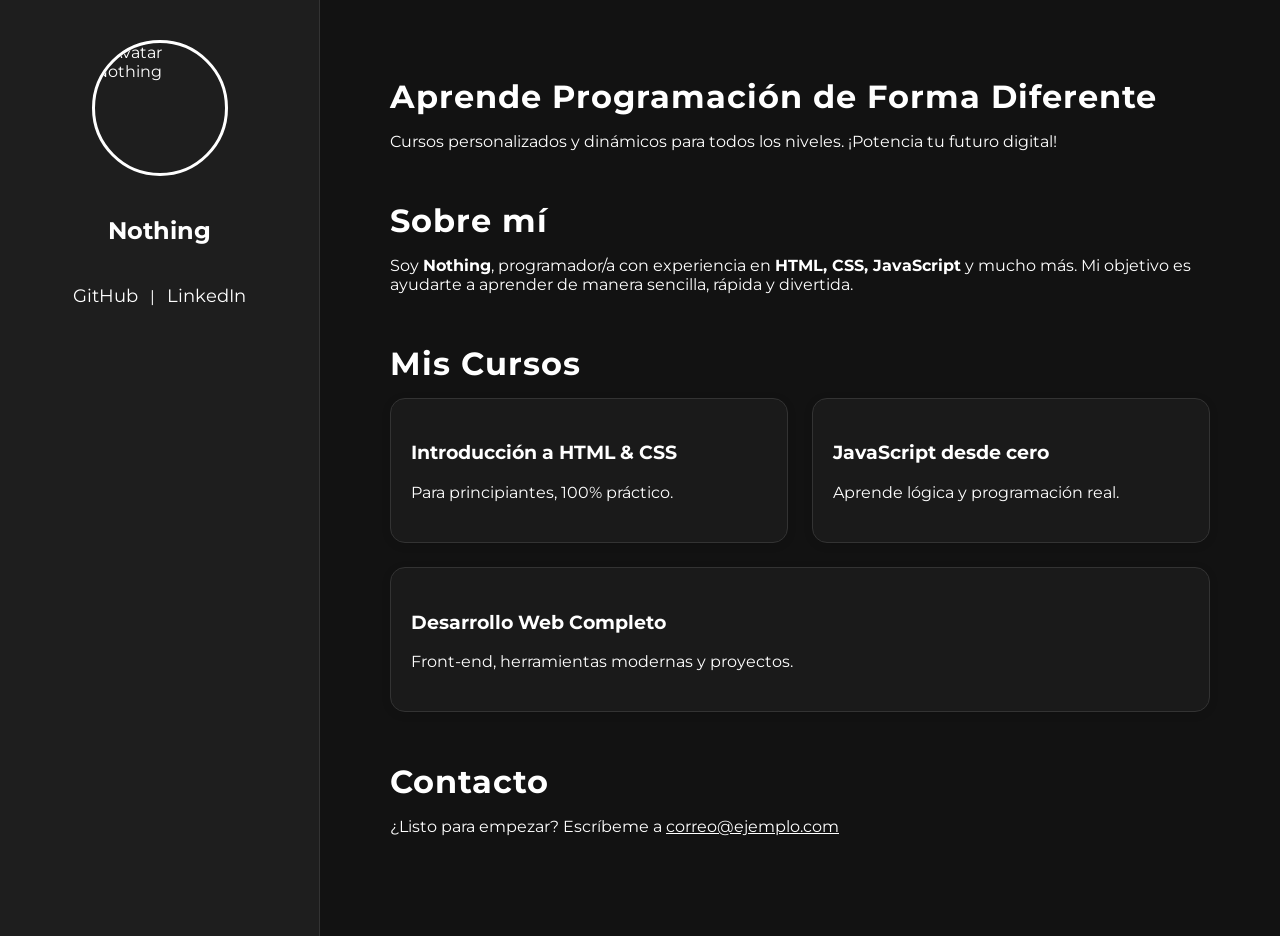
==== commit ebcc9d86: "Add files via upload" ====
--- a/index.html
+++ b/index.html
@@ -4,15 +4,14 @@
 <head>
     <meta charset="UTF-8">
     <meta name="viewport" content="width=device-width, initial-scale=1.0">
-    <title>Tu Nombre | Instructor de Programación</title>
+    <title>Nothing</title>
     <link rel="stylesheet" href="styles.css">
     <link href="https://fonts.googleapis.com/css?family=Montserrat:400,700&display=swap" rel="stylesheet">
 </head>
 <body>
     <aside class="profile">
-        <img src="tu-foto.jpg" alt="Tu Nombre" class="profile-img">
-        <h1>Tu Nombre</h1>
-        <p class="profesion">Instructor de Programación</p>
+        <img src="200w.gif" alt="Avatar Nothing" class="profile-img">
+        <h1>Nothing</h1>
         <div class="redes">
             <a href="#">GitHub</a> | 
             <a href="#">LinkedIn</a>
@@ -25,7 +24,7 @@
         </section>
         <section class="sobre-mi">
             <h2>Sobre mí</h2>
-            <p>Soy <b>Tu Nombre</b>, programador/a con experiencia en <b>HTML, CSS, JavaScript</b> y mucho más. Mi objetivo es ayudarte a aprender de manera sencilla, rápida y divertida.</p>
+            <p>Soy <b>Nothing</b>, programador/a con experiencia en <b>HTML, CSS, JavaScript</b> y mucho más. Mi objetivo es ayudarte a aprender de manera sencilla, rápida y divertida.</p>
         </section>
         <section class="cursos">
             <h2>Mis Cursos</h2>
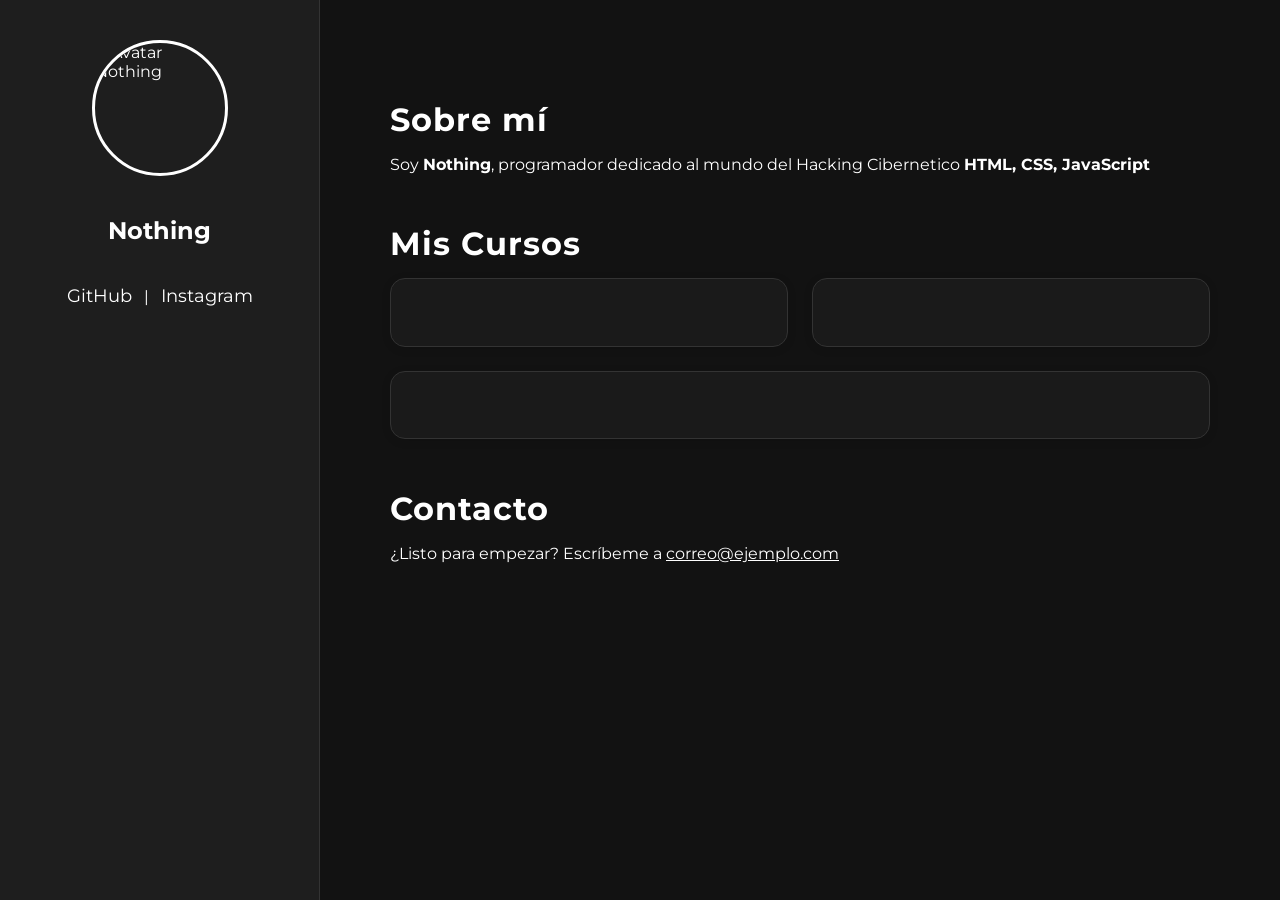
==== commit 6cd7b5dc: "index.html" ====
--- a/index.html
+++ b/index.html
@@ -14,32 +14,32 @@
         <h1>Nothing</h1>
         <div class="redes">
             <a href="#">GitHub</a> | 
-            <a href="#">LinkedIn</a>
+            <a href="#">Instagram</a>
         </div>
     </aside>
     <main>
         <section class="intro">
-            <h2>Aprende Programación de Forma Diferente</h2>
-            <p>Cursos personalizados y dinámicos para todos los niveles. ¡Potencia tu futuro digital!</p>
+            <h2></h2>
+            <p></p>
         </section>
         <section class="sobre-mi">
             <h2>Sobre mí</h2>
-            <p>Soy <b>Nothing</b>, programador/a con experiencia en <b>HTML, CSS, JavaScript</b> y mucho más. Mi objetivo es ayudarte a aprender de manera sencilla, rápida y divertida.</p>
+            <p>Soy <b>Nothing</b>, programador dedicado al mundo del Hacking Cibernetico <b>HTML, CSS, JavaScript</b></p>
         </section>
         <section class="cursos">
             <h2>Mis Cursos</h2>
             <div class="cards-cursos">
                 <div class="card">
-                    <h3>Introducción a HTML & CSS</h3>
-                    <p>Para principiantes, 100% práctico.</p>
+                    <h3></h3>
+                    <p></p>
                 </div>
                 <div class="card">
-                    <h3>JavaScript desde cero</h3>
-                    <p>Aprende lógica y programación real.</p>
+                    <h3></h3>
+                    <p></p>
                 </div>
                 <div class="card">
-                    <h3>Desarrollo Web Completo</h3>
-                    <p>Front-end, herramientas modernas y proyectos.</p>
+                    <h3></h3>
+                    <p></p>
                 </div>
             </div>
         </section>
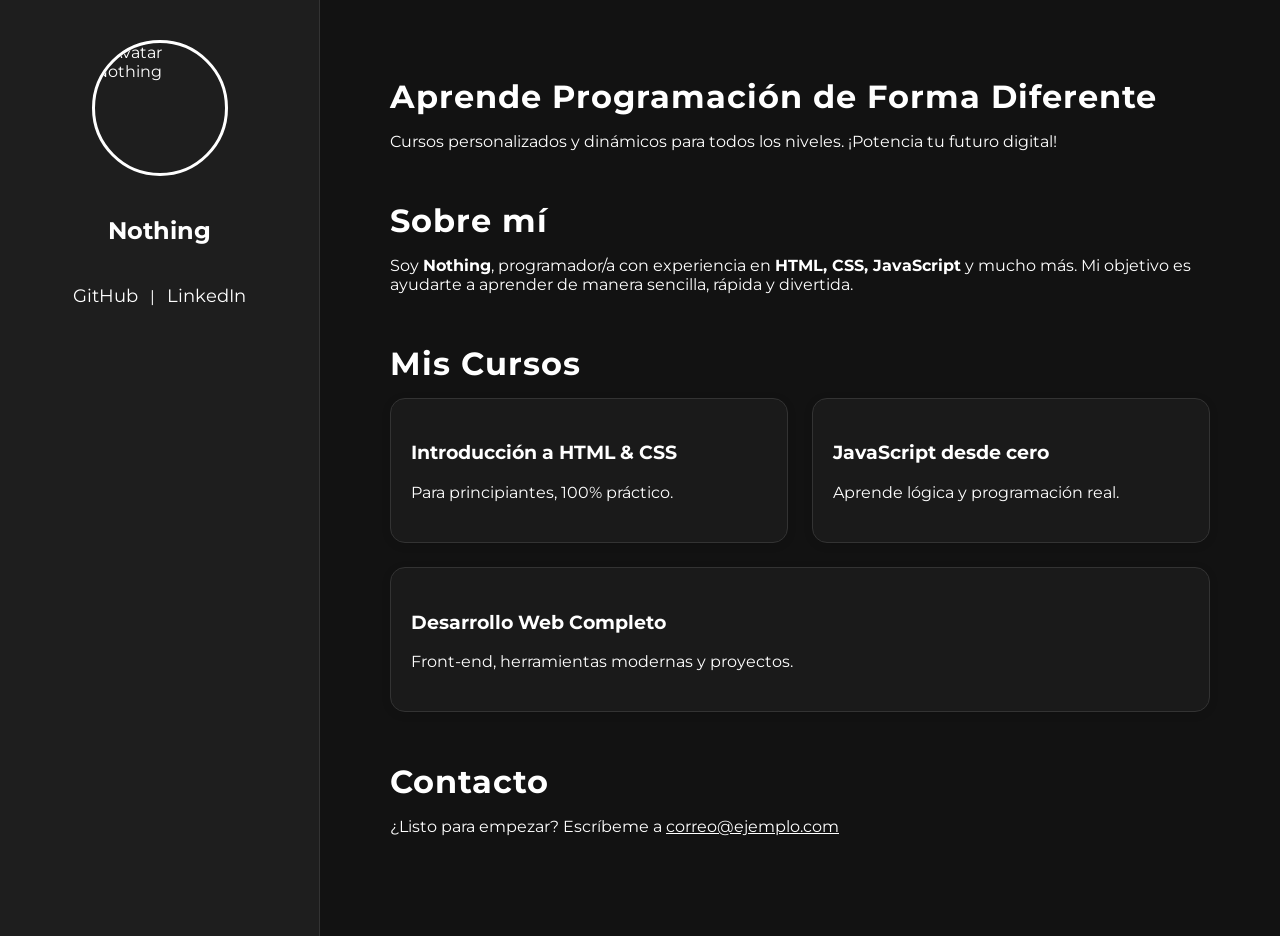
==== commit 9d7d5c55: "Add files via upload" ====
--- a/index.html
+++ b/index.html
@@ -14,32 +14,32 @@
         <h1>Nothing</h1>
         <div class="redes">
             <a href="#">GitHub</a> | 
-            <a href="#">Instagram</a>
+            <a href="#">LinkedIn</a>
         </div>
     </aside>
     <main>
         <section class="intro">
-            <h2></h2>
-            <p></p>
+            <h2>Aprende Programación de Forma Diferente</h2>
+            <p>Cursos personalizados y dinámicos para todos los niveles. ¡Potencia tu futuro digital!</p>
         </section>
         <section class="sobre-mi">
             <h2>Sobre mí</h2>
-            <p>Soy <b>Nothing</b>, programador dedicado al mundo del Hacking Cibernetico <b>HTML, CSS, JavaScript</b></p>
+            <p>Soy <b>Nothing</b>, programador/a con experiencia en <b>HTML, CSS, JavaScript</b> y mucho más. Mi objetivo es ayudarte a aprender de manera sencilla, rápida y divertida.</p>
         </section>
         <section class="cursos">
             <h2>Mis Cursos</h2>
             <div class="cards-cursos">
                 <div class="card">
-                    <h3></h3>
-                    <p></p>
+                    <h3>Introducción a HTML & CSS</h3>
+                    <p>Para principiantes, 100% práctico.</p>
                 </div>
                 <div class="card">
-                    <h3></h3>
-                    <p></p>
+                    <h3>JavaScript desde cero</h3>
+                    <p>Aprende lógica y programación real.</p>
                 </div>
                 <div class="card">
-                    <h3></h3>
-                    <p></p>
+                    <h3>Desarrollo Web Completo</h3>
+                    <p>Front-end, herramientas modernas y proyectos.</p>
                 </div>
             </div>
         </section>
